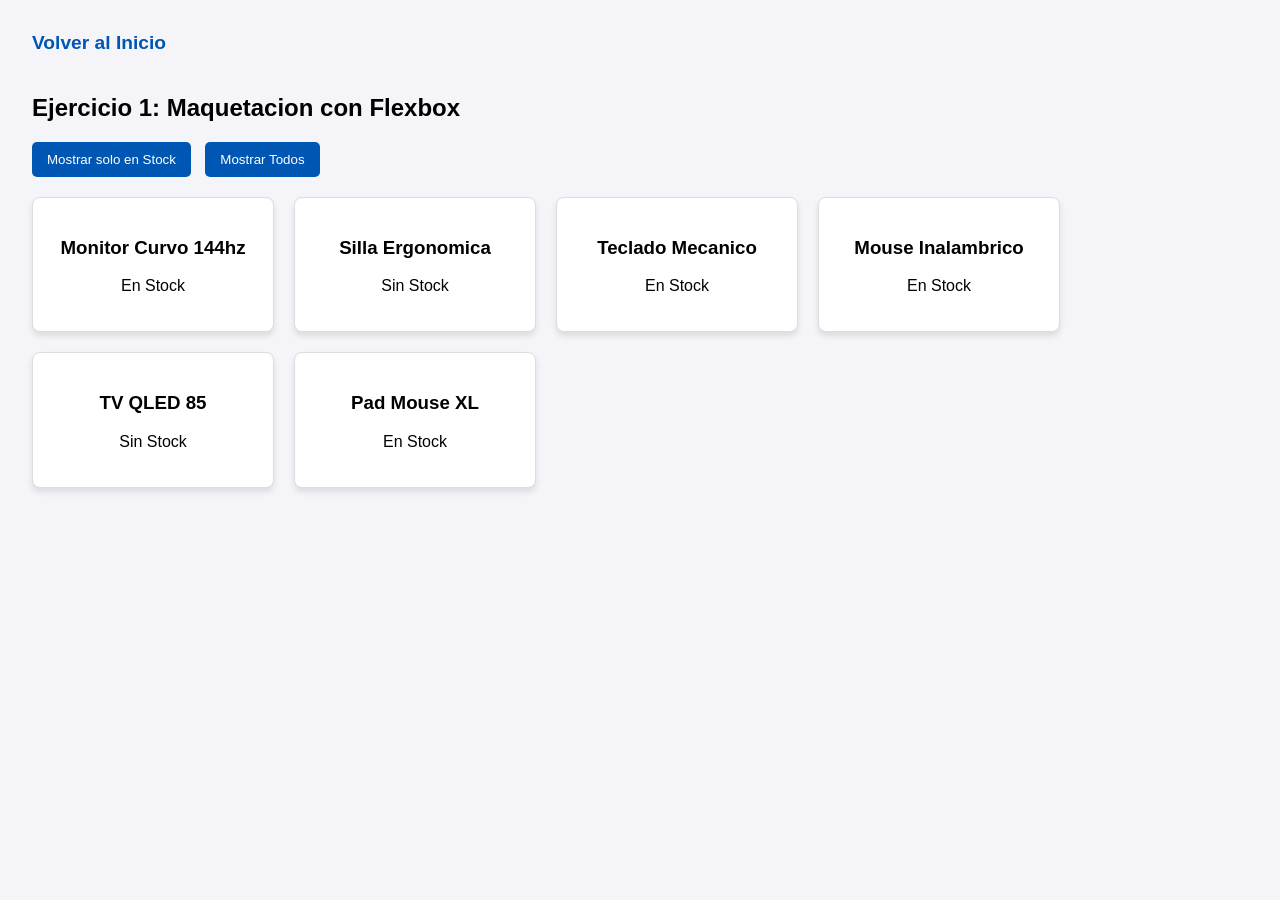
==== flexbox.html @ 80e588de "feat: crear pagina flexbox con tarjetas dinamicas y filtros" ====
<!DOCTYPE html>
<html lang="es">
<head>
    <meta charset="UTF-8">
    <meta name="viewport" content="width=device-width, initial-scale=1.0">
    <title>Ejercicio 1 - Flexbox</title>
    <link rel="stylesheet" href="styles.css">
</head>
<body>
    <a href="index.html" class="volver">Volver al Inicio</a>
    <h2>Ejercicio 1: Maquetacion con Flexbox</h2>
    
    <div class="controles">
        <button id="btn-filtrar">Mostrar solo en Stock</button>
        <button id="btn-reset">Mostrar Todos</button>
    </div>

    <div id="contenedor-tarjetas" class="contenedor-flex"></div>

    <script>
        const productos = [
            { id: 1, nombre: "Monitor Curvo 144hz", stock: true },
            { id: 2, nombre: "Silla Ergonomica", stock: false },
            { id: 3, nombre: "Teclado Mecanico", stock: true },
            { id: 4, nombre: "Mouse Inalambrico", stock: true },
            { id: 5, nombre: "TV QLED 85", stock: false },
            { id: 6, nombre: "Pad Mouse XL", stock: true }
        ];

        const contenedor = document.getElementById('contenedor-tarjetas');

        function renderizar(array) {
            contenedor.innerHTML = '';
            array.forEach(item => {
                const div = document.createElement('div');
                div.className = 'tarjeta';
                
                const h3 = document.createElement('h3');
                h3.textContent = item.nombre;
                
                const p = document.createElement('p');
                p.textContent = item.stock ? 'En Stock' : 'Sin Stock';
                
                div.appendChild(h3);
                div.appendChild(p);
                contenedor.appendChild(div);
            });
        }

        renderizar(productos);

        document.getElementById('btn-filtrar').addEventListener('click', () => {
            const filtrados = productos.filter(p => p.stock);
            renderizar(filtrados);
        });

        document.getElementById('btn-reset').addEventListener('click', () => {
            renderizar(productos);
        });
    </script>
</body>
</html>
---- styles.css ----
body {
    font-family: Arial, sans-serif;
    margin: 2rem;
    background-color: #f4f4f9;
}
nav ul {
    list-style: none;
    padding: 0;
}
nav li {
    margin-bottom: 10px;
}
a {
    text-decoration: none;
    color: #0056b3;
    font-size: 1.2rem;
}
a:hover {
    text-decoration: underline;
}
.volver {
    display: inline-block;
    margin-bottom: 20px;
    color: #0056b3;
    text-decoration: none;
    font-weight: bold;
}

.controles {
    margin-bottom: 20px;
}

button {
    padding: 10px 15px;
    cursor: pointer;
    background-color: #0056b3;
    color: white;
    border: none;
    border-radius: 5px;
    margin-right: 10px;
}

.contenedor-flex {
    display: flex;
    flex-wrap: wrap;
    gap: 20px;
    justify-content: flex-start;
    margin-top: 20px;
}

.tarjeta {
    background-color: white;
    border: 1px solid #ddd;
    border-radius: 8px;
    padding: 20px;
    width: 200px;
    box-shadow: 0 4px 6px rgba(0,0,0,0.1);
    text-align: center;
}
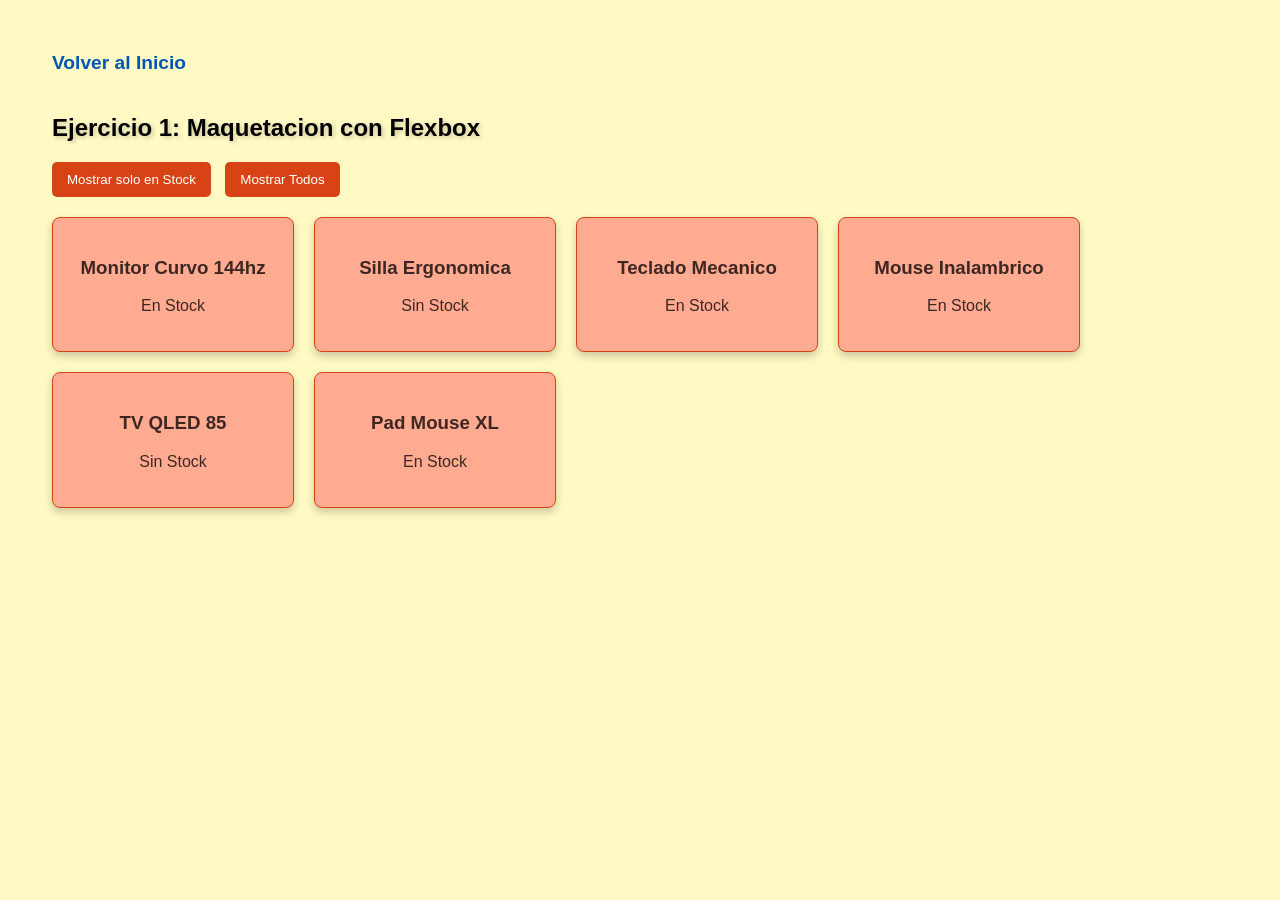
==== commit 2f89ac7f: "style: aplicar diseño uniforme de botones y tarjetas en flexbox" ====
--- a/flexbox.html
+++ b/flexbox.html
@@ -6,7 +6,7 @@
     <title>Ejercicio 1 - Flexbox</title>
     <link rel="stylesheet" href="styles.css">
 </head>
-<body>
+<body class="flex-page">
     <a href="index.html" class="volver">Volver al Inicio</a>
     <h2>Ejercicio 1: Maquetacion con Flexbox</h2>
     
--- a/styles.css
+++ b/styles.css
@@ -1,23 +1,81 @@
+body.home {
+    background-color: #fff9c4;
+    color: #000;
+    font-family: 'Arial', sans-serif;
+    padding: 20px;
+}
+
+body.home h1 {
+    text-shadow: 2px 2px 4px rgba(0,0,0,0.2);
+}
+
+.home a {
+    color: #333;
+    font-weight: bold;
+    text-decoration: none;
+}
+
+.home a:hover {
+    color: #000;
+    text-decoration: underline;
+}
+
+body.flex-page {
+    background-color: #fff9c4;
+    color: #000;
+    font-family: 'Arial', sans-serif;
+    padding: 20px;
+}
+
+body.flex-page h2 {
+    text-shadow: 2px 2px 4px rgba(0,0,0,0.2);
+}
+
+.flex-page .tarjeta {
+    background-color: #FFAB91;
+    border: 1px solid #d84315;
+    color: #3e2723;
+    box-shadow: 0 4px 8px rgba(0,0,0,0.2);
+    text-align: center;
+    border-radius: 8px;
+    padding: 20px;
+    width: 200px;
+}
+
+.flex-page button {
+    background-color: #d84315;
+    color: white;
+}
+
+.flex-page button:hover {
+    background-color: #bf360c;
+}
+
 body {
     font-family: Arial, sans-serif;
     margin: 2rem;
     background-color: #f4f4f9;
 }
+
 nav ul {
     list-style: none;
     padding: 0;
 }
+
 nav li {
     margin-bottom: 10px;
 }
+
 a {
     text-decoration: none;
     color: #0056b3;
     font-size: 1.2rem;
 }
+
 a:hover {
     text-decoration: underline;
 }
+
 .volver {
     display: inline-block;
     margin-bottom: 20px;
@@ -48,12 +106,45 @@
     margin-top: 20px;
 }
 
-.tarjeta {
-    background-color: white;
+form {
+    background: white;
+    padding: 20px;
+    border-radius: 8px;
+    max-width: 400px;
+    margin-bottom: 20px;
+    box-shadow: 0 2px 4px rgba(0,0,0,0.1);
+}
+
+input {
+    display: block;
+    width: 90%;
+    margin-bottom: 10px;
+    padding: 8px;
+}
+
+table {
+    width: 100%;
+    border-collapse: collapse;
+    background: white;
+    margin-top: 20px;
+}
+
+th, td {
     border: 1px solid #ddd;
-    border-radius: 8px;
-    padding: 20px;
-    width: 200px;
-    box-shadow: 0 4px 6px rgba(0,0,0,0.1);
-    text-align: center;
+    padding: 12px;
+    text-align: left;
+}
+
+th {
+    background-color: #0056b3;
+    color: white;
+}
+
+.btn-eliminar {
+    background-color: #dc3545;
+    color: white;
+    padding: 5px 10px;
+    border: none;
+    border-radius: 3px;
+    cursor: pointer;
 }
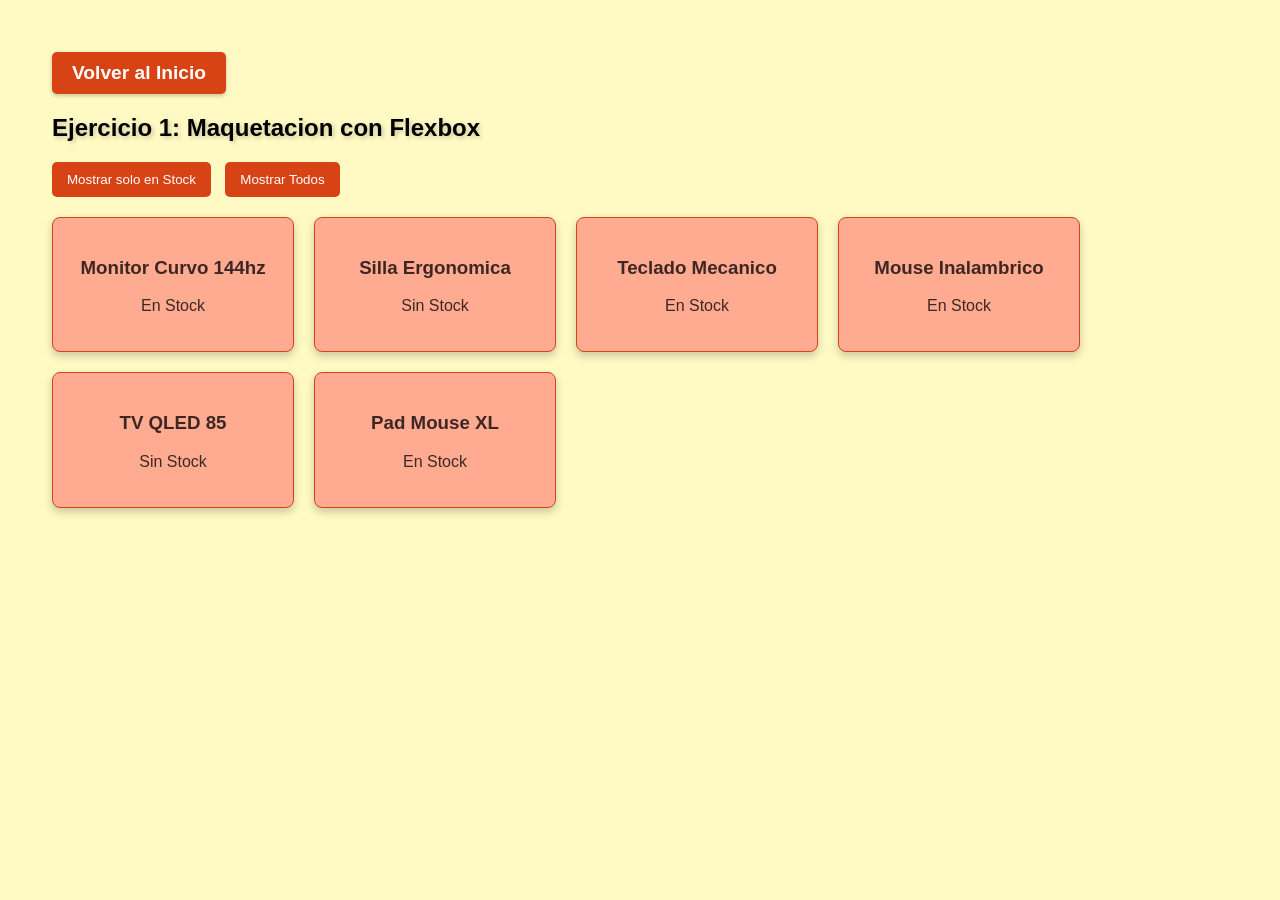
==== commit 69205577: "organize  archivos en carpetas css/ y js/ y actualizar todas las rutas" ====
--- a/flexbox.html
+++ b/flexbox.html
@@ -4,7 +4,7 @@
     <meta charset="UTF-8">
     <meta name="viewport" content="width=device-width, initial-scale=1.0">
     <title>Ejercicio 1 - Flexbox</title>
-    <link rel="stylesheet" href="styles.css">
+    <link rel="stylesheet" href="css/styles.css">
 </head>
 <body class="flex-page">
     <a href="index.html" class="volver">Volver al Inicio</a>
@@ -17,46 +17,6 @@
 
     <div id="contenedor-tarjetas" class="contenedor-flex"></div>
 
-    <script>
-        const productos = [
-            { id: 1, nombre: "Monitor Curvo 144hz", stock: true },
-            { id: 2, nombre: "Silla Ergonomica", stock: false },
-            { id: 3, nombre: "Teclado Mecanico", stock: true },
-            { id: 4, nombre: "Mouse Inalambrico", stock: true },
-            { id: 5, nombre: "TV QLED 85", stock: false },
-            { id: 6, nombre: "Pad Mouse XL", stock: true }
-        ];
-
-        const contenedor = document.getElementById('contenedor-tarjetas');
-
-        function renderizar(array) {
-            contenedor.innerHTML = '';
-            array.forEach(item => {
-                const div = document.createElement('div');
-                div.className = 'tarjeta';
-                
-                const h3 = document.createElement('h3');
-                h3.textContent = item.nombre;
-                
-                const p = document.createElement('p');
-                p.textContent = item.stock ? 'En Stock' : 'Sin Stock';
-                
-                div.appendChild(h3);
-                div.appendChild(p);
-                contenedor.appendChild(div);
-            });
-        }
-
-        renderizar(productos);
-
-        document.getElementById('btn-filtrar').addEventListener('click', () => {
-            const filtrados = productos.filter(p => p.stock);
-            renderizar(filtrados);
-        });
-
-        document.getElementById('btn-reset').addEventListener('click', () => {
-            renderizar(productos);
-        });
-    </script>
+    <script src="JS/flexbox.js"></script>
 </body>
 </html>
--- a/css/styles.css
+++ b/css/styles.css
@@ -0,0 +1,219 @@
+body.home {
+    background-color: #fff9c4;
+    color: #000;
+    font-family: 'Arial', sans-serif;
+    padding: 20px;
+}
+
+body.home h1 {
+    text-shadow: 2px 2px 4px rgba(0,0,0,0.2);
+}
+
+.home a {
+    color: #333;
+    font-weight: bold;
+    text-decoration: none;
+}
+
+.home a:hover {
+    color: #000;
+    text-decoration: underline;
+}
+
+body.flex-page {
+    background-color: #fff9c4;
+    color: #000;
+    font-family: 'Arial', sans-serif;
+    padding: 20px;
+}
+
+body.flex-page h2 {
+    text-shadow: 2px 2px 4px rgba(0,0,0,0.2);
+}
+
+.flex-page .tarjeta {
+    background-color: #FFAB91;
+    border: 1px solid #d84315;
+    color: #3e2723;
+    box-shadow: 0 4px 8px rgba(0,0,0,0.2);
+    text-align: center;
+    border-radius: 8px;
+    padding: 20px;
+    width: 200px;
+}
+
+.flex-page button {
+    background-color: #d84315;
+    color: white;
+}
+
+.flex-page button:hover {
+    background-color: #bf360c;
+}
+
+body.people-page {
+    background-color: #fff9c4;
+    color: #000;
+    font-family: 'Arial', sans-serif;
+    padding: 20px;
+}
+
+body.people-page h2 {
+    text-shadow: 2px 2px 4px rgba(0,0,0,0.2);
+}
+
+body.people-page form, body.people-page table {
+    background-color: #FFAB91;
+    border: 1px solid #d84315;
+    box-shadow: 0 4px 8px rgba(0,0,0,0.2);
+}
+
+body.people-page th {
+    background-color: #d84315;
+}
+
+body.people-page button {
+    background-color: #d84315;
+    color: white;
+}
+
+body.people-page button:hover {
+    background-color: #bf360c;
+}
+
+body.react-page {
+    background-color: #fff9c4;
+    color: #000;
+    font-family: 'Arial', sans-serif;
+    padding: 20px;
+}
+
+body.react-page h2 {
+    text-shadow: 2px 2px 4px rgba(0,0,0,0.2);
+}
+
+body.react-page form, body.react-page table {
+    background-color: #FFAB91;
+    border: 1px solid #d84315;
+    box-shadow: 0 4px 8px rgba(0,0,0,0.2);
+}
+
+body.react-page th {
+    background-color: #d84315;
+}
+
+body.react-page button {
+    background-color: #d84315;
+    color: white;
+}
+
+body.react-page button:hover {
+    background-color: #bf360c;
+}
+
+body {
+    font-family: Arial, sans-serif;
+    margin: 2rem;
+    background-color: #f4f4f9;
+}
+
+nav ul {
+    list-style: none;
+    padding: 0;
+}
+
+nav li {
+    margin-bottom: 10px;
+}
+
+a {
+    text-decoration: none;
+    color: #0056b3;
+    font-size: 1.2rem;
+}
+
+a:hover {
+    text-decoration: underline;
+}
+
+.volver {
+    display: inline-block;
+    padding: 10px 20px;
+    background-color: #d84315; 
+    color: white !important;
+    text-decoration: none !important;
+    border-radius: 5px;
+    font-weight: bold;
+    box-shadow: 0 2px 4px rgba(0,0,0,0.2);
+    transition: background-color 0.3s;
+}
+
+.volver:hover {
+    background-color: #bf360c;
+    text-decoration: none !important;
+}
+
+.controles {
+    margin-bottom: 20px;
+}
+
+button {
+    padding: 10px 15px;
+    cursor: pointer;
+    background-color: #0056b3;
+    color: white;
+    border: none;
+    border-radius: 5px;
+    margin-right: 10px;
+}
+
+.contenedor-flex {
+    display: flex;
+    flex-wrap: wrap;
+    gap: 20px;
+    justify-content: flex-start;
+    margin-top: 20px;
+}
+
+form {
+    background: white;
+    padding: 20px;
+    border-radius: 8px;
+    max-width: 400px;
+    margin-bottom: 20px;
+    box-shadow: 0 2px 4px rgba(0,0,0,0.1);
+}
+
+input {
+    display: block;
+    width: 90%;
+    margin-bottom: 10px;
+    padding: 8px;
+}
+
+table {
+    width: 100%;
+    border-collapse: collapse;
+    background: white;
+    margin-top: 20px;
+}
+
+th, td {
+    border: 1px solid #ddd;
+    padding: 12px;
+    text-align: left;
+}
+
+th {
+    background-color: #0056b3;
+    color: white;
+}
+
+.btn-eliminar {
+    background-color: #dc3545;
+    color: white;
+    padding: 5px 10px;
+    border: none;
+    border-radius: 3px;
+    cursor: pointer;
+}
